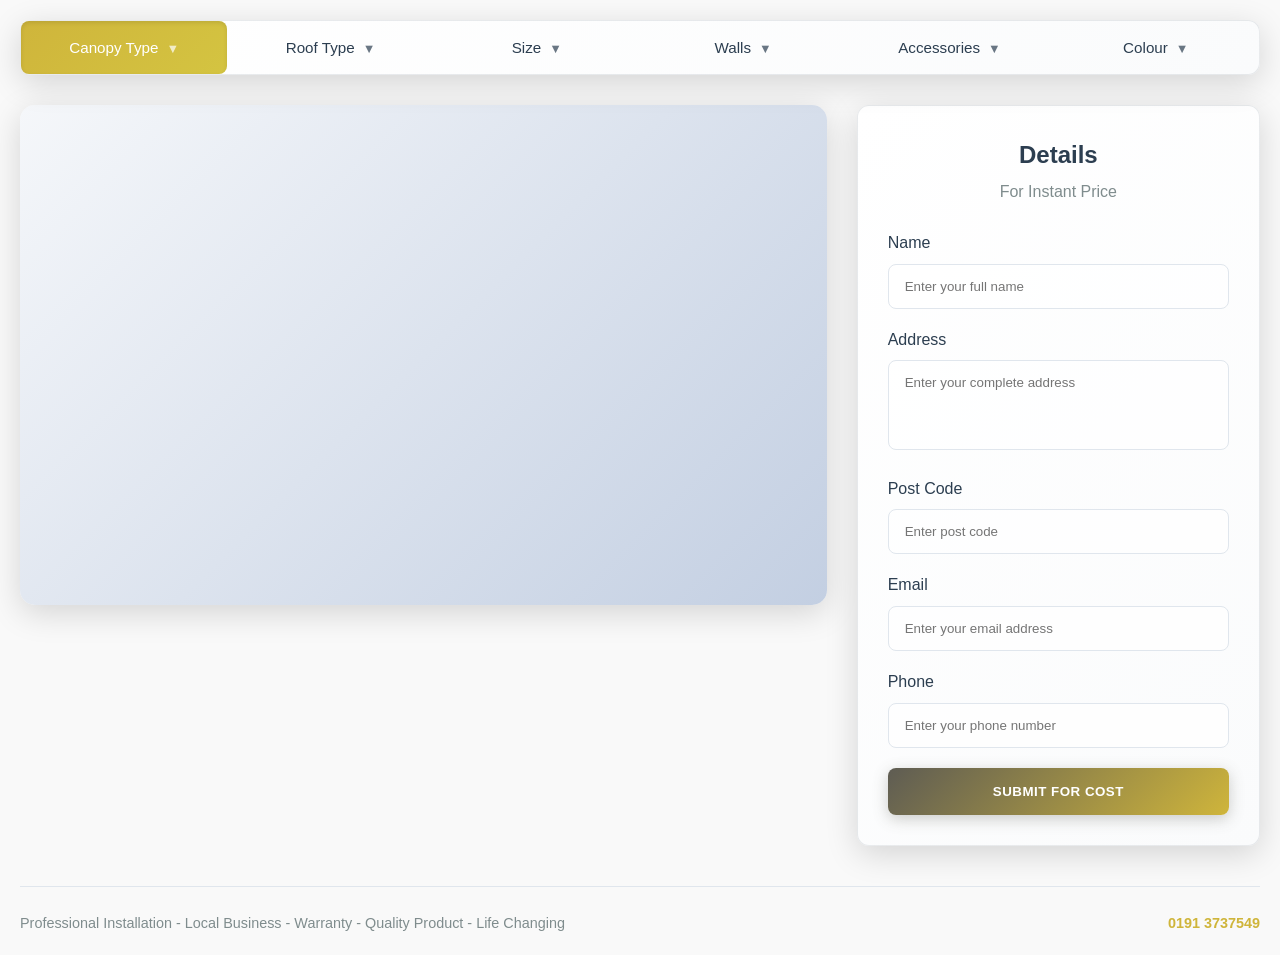
==== index.html @ e309e25f "Initial canopy configurator setup - basic 3D scene working" ====
<!DOCTYPE html>
<html lang="en">
<head>
    <meta charset="UTF-8">
    <meta name="viewport" content="width=device-width, initial-scale=1.0">
    <title>Alfresko Canopy Configurator</title>
    <link rel="stylesheet" href="css/index.css">
</head>
<body>
    <div class="container">
        <!-- Professional Configuration Navigation -->
        <nav class="config-navigation">
            <ul class="nav-menu">
                <li class="nav-item">
                    <button class="nav-link active" data-tab="canopy">Canopy Type</button>
                    <div class="dropdown-menu">
                        <div class="dropdown-content">
                            <div class="dropdown-grid">
                                <div class="dropdown-option selected">Free Standing Canopy</div>
                                <div class="dropdown-option">Wall Mounted Canopy</div>
                            </div>
                        </div>
                    </div>
                </li>
                
                <li class="nav-item">
                    <button class="nav-link" data-tab="roof">Roof Type</button>
                    <div class="dropdown-menu">
                        <div class="dropdown-content">
                            <div class="dropdown-grid">
                                <div class="dropdown-option">Clear Polycarbonate</div>
                                <div class="dropdown-option">Tinted Polycarbonate</div>
                                <div class="dropdown-option">Tempered Glass</div>
                                <div class="dropdown-option">Insulated Panels</div>
                                <div class="dropdown-option">Solar Panels</div>
                                <div class="dropdown-option">Retractable Fabric</div>
                            </div>
                        </div>
                    </div>
                </li>
                
                <li class="nav-item">
                    <button class="nav-link" data-tab="size">Size</button>
                    <div class="dropdown-menu">
                        <div class="dropdown-content">
                            <div class="size-options">
                                <div class="size-option">
                                    <span>Small</span>
                                    <span class="size-dimensions">3m × 2m</span>
                                </div>
                                <div class="size-option">
                                    <span>Medium</span>
                                    <span class="size-dimensions">4m × 3m</span>
                                </div>
                                <div class="size-option">
                                    <span>Large</span>
                                    <span class="size-dimensions">6m × 4m</span>
                                </div>
                                <div class="size-option">
                                    <span>Extra Large</span>
                                    <span class="size-dimensions">8m × 5m</span>
                                </div>
                                <div class="size-option">
                                    <span>Custom Size</span>
                                    <span class="size-dimensions">Your dimensions</span>
                                </div>
                            </div>
                        </div>
                    </div>
                </li>
                
                <li class="nav-item">
                    <button class="nav-link" data-tab="walls">Walls</button>
                    <div class="dropdown-menu">
                        <div class="dropdown-content">
                            <div class="wall-options">
                                <div class="wall-selection">
                                    <div class="wall-checkbox">
                                        <input type="checkbox" id="front-wall">
                                        <label for="front-wall">Front Wall</label>
                                    </div>
                                    <div class="wall-checkbox">
                                        <input type="checkbox" id="back-wall">
                                        <label for="back-wall">Back Wall</label>
                                    </div>
                                    <div class="wall-checkbox">
                                        <input type="checkbox" id="left-wall">
                                        <label for="left-wall">Left Wall</label>
                                    </div>
                                    <div class="wall-checkbox">
                                        <input type="checkbox" id="right-wall">
                                        <label for="right-wall">Right Wall</label>
                                    </div>
                                </div>
                                <div class="wall-types-grid">
                                    <div class="wall-type">Glass Panels</div>
                                    <div class="wall-type">Polycarbonate</div>
                                    <div class="wall-type">Privacy Screen</div>
                                    <div class="wall-type">Mesh Screen</div>
                                    <div class="wall-type">Solid Panel</div>
                                    <div class="wall-type">Bi-fold Doors</div>
                                </div>
                            </div>
                        </div>
                    </div>
                </li>
                
                <li class="nav-item">
                    <button class="nav-link" data-tab="accessories">Accessories</button>
                    <div class="dropdown-menu">
                        <div class="dropdown-content">
                            <div class="dropdown-grid">
                                <div class="dropdown-option">LED Lighting</div>
                                <div class="dropdown-option">Ceiling Fans</div>
                                <div class="dropdown-option">Heating System</div>
                                <div class="dropdown-option">Sound System</div>
                                <div class="dropdown-option">Remote Control</div>
                                <div class="dropdown-option">Weather Sensors</div>
                                <div class="dropdown-option">Guttering</div>
                                <div class="dropdown-option">Drainage System</div>
                            </div>
                        </div>
                    </div>
                </li>
                
                <li class="nav-item">
                    <button class="nav-link" data-tab="colour">Colour</button>
                    <div class="dropdown-menu">
                        <div class="dropdown-content">
                            <div class="color-palette">
                                <div class="color-option">
                                    <div class="color-swatch" style="background: #2c3e50;"></div>
                                    <span class="color-name">Charcoal</span>
                                </div>
                                <div class="color-option">
                                    <div class="color-swatch" style="background: #ffffff; border: 1px solid #ddd;"></div>
                                    <span class="color-name">White</span>
                                </div>
                                <div class="color-option">
                                    <div class="color-swatch" style="background: #8B4513;"></div>
                                    <span class="color-name">Bronze</span>
                                </div>
                                <div class="color-option">
                                    <div class="color-swatch" style="background: #708090;"></div>
                                    <span class="color-name">Slate Grey</span>
                                </div>
                                <div class="color-option">
                                    <div class="color-swatch" style="background: #228B22;"></div>
                                    <span class="color-name">Forest Green</span>
                                </div>
                                <div class="color-option">
                                    <div class="color-swatch" style="background: #8B0000;"></div>
                                    <span class="color-name">Deep Red</span>
                                </div>
                            </div>
                        </div>
                    </div>
                </li>
            </ul>
        </nav>

        <!-- Visualization and Side Content -->
        <div class="visualization-and-content">
            <!-- 3D Visualization Area -->
            <div id="visualization-area">
                <canvas id="scene-canvas"></canvas>
            </div>

            <!-- Side Content (Description and Customer Info) -->
            <div class="side-content">
                
                <div class="customer-info">
                    <div class="info-header">
                        <div class="info-title">Details</div>
                        <div class="info-subtitle">For Instant Price</div>
                    </div>
                    <form>
                        <div class="form-group">
                            <label for="name">Name</label>
                            <input type="text" id="name" name="name" placeholder="Enter your full name">
                        </div>
                        <div class="form-group">
                            <label for="address">Address</label>
                            <textarea id="address" name="address" placeholder="Enter your complete address"></textarea>
                        </div>
                        <div class="form-group">
                            <label for="postcode">Post Code</label>
                            <input type="text" id="postcode" name="postcode" placeholder="Enter post code">
                        </div>
                        <div class="form-group">
                            <label for="email">Email</label>
                            <input type="email" id="email" name="email" placeholder="Enter your email address">
                        </div>
                        <div class="form-group">
                            <label for="phone">Phone</label>
                            <input type="tel" id="phone" name="phone" placeholder="Enter your phone number">
                        </div>
                        <button type="button" class="submit-button">Submit for Cost</button>
                    </form>
                </div>
            </div>
        </div>

        <!-- Footer -->
        <footer class="footer">
            <div class="company-info">
                Professional Installation - Local Business - Warranty - Quality Product - Life Changing
            </div>
            <div class="contact-info">
                0191 3737549
            </div>
        </footer>
    </div>
    <script type="module" src="js/index.js"></script>
</body>
</html>
---- css/index.css ----
/* ===== GENERAL STYLES ===== */
        :root {
            --primary-color: #2c3e50;
            --secondary-color: #CFB53B;
            --accent-color: #5e5c53;
            --light-gray: #f5f7fa;
            --mid-gray: #e0e6ed;
            --dark-gray: #7f8c8d;
            --white: #ffffff;
            --shadow: 0 2px 10px rgba(0, 0, 0, 0.1);
            --dropdown-shadow: 0 8px 32px rgba(0, 0, 0, 0.15);
            --transition: all 0.3s cubic-bezier(0.4, 0, 0.2, 1);
            --dropdown-bg: rgba(255, 255, 255, 0.95);
            --dropdown-border: rgba(44, 62, 80, 0.1);
        }

        * {
            margin: 0;
            padding: 0;
            box-sizing: border-box;
        }

        body {
            font-family: 'Segoe UI', Tahoma, Geneva, Verdana, sans-serif;
            color: var(--primary-color);
            background-color: #f9f9f9;
            line-height: 1.6;
        }

        .container {
            max-width: 1400px;
            margin: 0 auto;
            padding: 20px;
        }

        button, .btn {
            cursor: pointer;
            border: none;
            background: none;
            transition: var(--transition);
        }

        /* ===== PROFESSIONAL DROPDOWN NAVIGATION ===== */
        .config-navigation {
            background: linear-gradient(135deg, var(--white) 0%, #fafbfc 100%);
            border-radius: 12px;
            box-shadow: var(--dropdown-shadow);
            margin-bottom: 30px;
            position: relative;
            z-index: 1000;
            backdrop-filter: blur(10px);
            border: 1px solid var(--dropdown-border);
        }

        .nav-menu {
            display: flex;
            list-style: none;
            margin: 0;
            padding: 0;
            position: relative;
        }

        .nav-item {
            position: relative;
            flex: 1;
        }

        .nav-link {
            display: block;
            padding: 18px 20px;
            text-decoration: none;
            color: var(--primary-color);
            font-weight: 500;
            font-size: 0.95rem;
            text-align: center;
            transition: var(--transition);
            position: relative;
            background: transparent;
            border: none;
            width: 100%;
            cursor: pointer;
            border-radius: 8px;
        }

        .nav-link:hover {
            background: linear-gradient(135deg, var(--secondary-color), #d4c441);
            color: var(--white);
            transform: translateY(-1px);
        }

        .nav-link.active {
            background: linear-gradient(135deg, var(--secondary-color), #d4c441);
            color: var(--white);
            box-shadow: inset 0 2px 4px rgba(0, 0, 0, 0.1);
        }

        .nav-link::after {
            content: '▼';
            margin-left: 8px;
            font-size: 0.8rem;
            opacity: 0.7;
            transition: var(--transition);
        }

        .nav-item:hover .nav-link::after {
            transform: rotate(180deg);
        }

        /* Professional Dropdown Menus */
        .dropdown-menu {
            position: absolute;
            top: 100%;
            left: 0;
            background: var(--dropdown-bg);
            backdrop-filter: blur(20px);
            border: 1px solid var(--dropdown-border);
            border-radius: 12px;
            box-shadow: var(--dropdown-shadow);
            opacity: 0;
            visibility: hidden;
            transform: translateY(-10px);
            transition: var(--transition);
            z-index: 1001;
            margin-top: 8px;
            overflow: visible;
        }

        .nav-item:hover .dropdown-menu {
            opacity: 1;
            visibility: visible;
            transform: translateY(0);
        }

        .dropdown-content {
            padding: 16px;
        }

        .dropdown-grid {
            display: grid;
            grid-template-columns: repeat(auto-fit, minmax(200px, max-content));
            gap: 12px;
        }

        .dropdown-option {
            padding: 14px 18px;
            border-radius: 8px;
            cursor: pointer;
            transition: var(--transition);
            background: rgba(255, 255, 255, 0.6);
            border: 1px solid rgba(44, 62, 80, 0.08);
            text-align: center;
            font-weight: 500;
            position: relative;
            overflow: hidden;
        }

        .dropdown-option::before {
            content: '';
            position: absolute;
            top: 0;
            left: -100%;
            width: 100%;
            height: 100%;
            background: linear-gradient(90deg, transparent, rgba(207, 181, 59, 0.2), transparent);
            transition: left 0.5s;
        }

        .dropdown-option:hover::before {
            left: 100%;
        }

        .dropdown-option:hover {
            background: linear-gradient(135deg, var(--secondary-color), #d4c441);
            color: var(--white);
            transform: translateY(-2px);
            box-shadow: 0 8px 25px rgba(207, 181, 59, 0.3);
        }

        .dropdown-option.selected {
            background: linear-gradient(135deg, var(--secondary-color), #d4c441);
            color: var(--white);
            box-shadow: 0 4px 15px rgba(207, 181, 59, 0.4);
        }

        /* Special styling for different dropdown types */
        .size-options {
            display: flex;
            flex-direction: column;
            gap: 8px;
        }

        .size-option {
            display: flex;
            justify-content: space-between;
            align-items: center;
            padding: 12px 16px;
            background: rgba(255, 255, 255, 0.8);
            border-radius: 6px;
            border: 1px solid rgba(44, 62, 80, 0.1);
            transition: var(--transition);
        }

        .size-option:hover {
            background: var(--secondary-color);
            color: var(--white);
            transform: translateX(4px);
        }

        .size-dimensions {
            font-size: 0.9rem;
            opacity: 0.8;
        }

        .wall-options {
            display: grid;
            grid-template-columns: 1fr 2fr;
            gap: 16px;
            align-items: start;
        }

        .wall-selection {
            display: flex;
            flex-direction: column;
            gap: 8px;
        }

        .wall-checkbox {
            display: flex;
            align-items: center;
            padding: 10px 12px;
            background: rgba(255, 255, 255, 0.8);
            border-radius: 6px;
            cursor: pointer;
            transition: var(--transition);
            border: 1px solid rgba(44, 62, 80, 0.1);
        }

        .wall-checkbox:hover {
            background: var(--light-gray);
            transform: translateX(2px);
        }

        .wall-checkbox input[type="checkbox"] {
            margin-right: 10px;
            accent-color: var(--secondary-color);
        }

        .wall-types-grid {
            display: grid;
            grid-template-columns: repeat(auto-fit, minmax(120px, 1fr));
            gap: 8px;
        }

        .wall-type {
            padding: 10px;
            background: rgba(255, 255, 255, 0.8);
            border-radius: 6px;
            text-align: center;
            font-size: 0.85rem;
            border: 1px solid rgba(44, 62, 80, 0.1);
            transition: var(--transition);
        }

        .wall-type:hover {
            background: var(--secondary-color);
            color: var(--white);
        }

        .color-palette {
            display: grid;
            grid-template-columns: repeat(auto-fit, minmax(100px, 1fr));
            gap: 12px;
        }

        .color-option {
            display: flex;
            flex-direction: column;
            align-items: center;
            padding: 12px;
            border-radius: 8px;
            cursor: pointer;
            transition: var(--transition);
            background: rgba(255, 255, 255, 0.8);
            border: 1px solid rgba(44, 62, 80, 0.1);
        }

        .color-swatch {
            width: 40px;
            height: 40px;
            border-radius: 50%;
            margin-bottom: 8px;
            box-shadow: 0 2px 8px rgba(0, 0, 0, 0.2);
            transition: var(--transition);
        }

        .color-option:hover .color-swatch {
            transform: scale(1.1);
            box-shadow: 0 4px 15px rgba(0, 0, 0, 0.3);
        }

        .color-name {
            font-size: 0.8rem;
            font-weight: 500;
        }

        /* ===== VISUALIZATION AND CONTENT LAYOUT ===== */
        .visualization-and-content {
            display: flex;
            gap: 30px;
            margin-bottom: 30px;
        }

        #visualization-area {
            flex: 2;
            position: relative;
            height: 500px;
            background: linear-gradient(135deg, #f5f7fa 0%, #c3cfe2 100%);
            border-radius: 15px;
            box-shadow: var(--dropdown-shadow);
            overflow: hidden;
        }

        #scene-canvas {
            width: 100%;
            height: 100%;
            border-radius: 15px;
        }

        .side-content {
            flex: 1;
            display: flex;
            flex-direction: column;
            gap: 20px;
        }

        /* ===== PROCESS STEPS ===== */
        .process-steps {
            display: flex;
            justify-content: space-around;
            margin-bottom: 30px;
            padding: 0 40px;
        }

        .step {
            display: flex;
            flex-direction: column;
            align-items: center;
            position: relative;
            width: 20%;
        }

        .step-number {
            width: 40px;
            height: 40px;
            border-radius: 50%;
            background: linear-gradient(135deg, var(--light-gray), var(--mid-gray));
            color: var(--dark-gray);
            display: flex;
            justify-content: center;
            align-items: center;
            margin-bottom: 10px;
            font-weight: bold;
            border: 2px solid var(--mid-gray);
            transition: var(--transition);
        }

        .step.active .step-number {
            background: linear-gradient(135deg, var(--secondary-color), #d4c441);
            color: var(--white);
            border-color: var(--secondary-color);
            box-shadow: 0 4px 15px rgba(207, 181, 59, 0.4);
        }

        .step-text {
            text-align: center;
            font-size: 0.9rem;
            color: var(--dark-gray);
            font-weight: 500;
        }

        .step.active .step-text {
            color: var(--secondary-color);
            font-weight: 600;
        }

        .step::after {
            content: '';
            position: absolute;
            top: 20px;
            right: -50%;
            width: 100%;
            height: 2px;
            background: linear-gradient(90deg, var(--mid-gray), transparent);
            z-index: -1;
        }

        .step:last-child::after {
            display: none;
        }

        .description-section {
            background: linear-gradient(135deg, var(--white) 0%, #fafbfc 100%);
            border-radius: 12px;
            padding: 30px;
            box-shadow: var(--dropdown-shadow);
            border: 1px solid var(--dropdown-border);
        }

        .description-section h2 {
            margin-bottom: 20px;
            color: var(--primary-color);
            font-weight: 600;
            font-size: 1.6rem;
            background: linear-gradient(135deg, var(--primary-color), var(--secondary-color));
            -webkit-background-clip: text;
            -webkit-text-fill-color: transparent;
            background-clip: text;
        }

        .customer-info {
            background: linear-gradient(135deg, var(--white) 0%, #fafbfc 100%);
            border-radius: 12px;
            padding: 30px;
            box-shadow: var(--dropdown-shadow);
            border: 1px solid var(--dropdown-border);
        }

        .info-header {
            text-align: center;
            margin-bottom: 25px;
        }

        .info-title {
            font-size: 1.5rem;
            color: var(--primary-color);
            margin-bottom: 5px;
            font-weight: 600;
        }

        .info-subtitle {
            font-size: 1rem;
            color: var(--dark-gray);
        }

        .form-group {
            margin-bottom: 18px;
        }

        .form-group label {
            display: block;
            margin-bottom: 8px;
            font-weight: 500;
            color: var(--primary-color);
        }

        .form-group input, .form-group textarea {
            width: 100%;
            padding: 14px 16px;
            border: 1px solid var(--mid-gray);
            border-radius: 8px;
            transition: var(--transition);
            font-family: inherit;
            background: rgba(255, 255, 255, 0.8);
        }

        .form-group input:focus, .form-group textarea:focus {
            border-color: var(--secondary-color);
            outline: none;
            box-shadow: 0 0 0 3px rgba(207, 181, 59, 0.1);
            background: var(--white);
        }

        .form-group textarea {
            resize: none;
            height: 90px;
        }

        .submit-button {
            display: block;
            width: 100%;
            padding: 16px;
            background: linear-gradient(135deg, var(--accent-color), var(--secondary-color));
            color: var(--white);
            text-align: center;
            border-radius: 8px;
            font-weight: 600;
            cursor: pointer;
            margin-top: 20px;
            box-shadow: 0 4px 15px rgba(94, 92, 83, 0.3);
            transition: var(--transition);
            text-transform: uppercase;
            letter-spacing: 0.5px;
        }

        .submit-button:hover {
            background: linear-gradient(135deg, var(--secondary-color), #d4c441);
            transform: translateY(-2px);
            box-shadow: 0 8px 25px rgba(207, 181, 59, 0.4);
        }

        /* ===== FOOTER ===== */
        .footer {
            display: flex;
            justify-content: space-between;
            align-items: center;
            margin-top: 40px;
            padding-top: 25px;
            border-top: 1px solid var(--mid-gray);
            color: var(--dark-gray);
            font-size: 0.9rem;
        }

        .company-info {
            max-width: 60%;
            font-weight: 500;
        }

        .contact-info {
            text-align: right;
            font-weight: 600;
            color: var(--secondary-color);
        }

        /* ===== RESPONSIVE STYLES ===== */
        @media (max-width: 1200px) {
            .visualization-and-content {
                flex-direction: column;
            }

            .side-content {
                flex-direction: row;
                gap: 30px;
            }

            .description-section,
            .customer-info {
                flex: 1;
            }
        }

        @media (max-width: 768px) {
            .nav-menu {
                flex-direction: column;
            }
            
            .nav-item {
                width: 100%;
            }
            
            .dropdown-menu {
                position: static;
                opacity: 1;
                visibility: visible;
                transform: none;
                margin-top: 0;
                display: none;
            }
            
            .nav-item:hover .dropdown-menu {
                display: block;
            }
            
            .process-steps {
                flex-direction: column;
                align-items: flex-start;
                padding-left: 20px;
            }

            .step {
                width: 100%;
                flex-direction: row;
                margin-bottom: 15px;
                align-items: flex-start;
            }

            .step-number {
                margin-right: 15px;
                margin-bottom: 0;
            }

            .side-content {
                flex-direction: column;
            }
        }
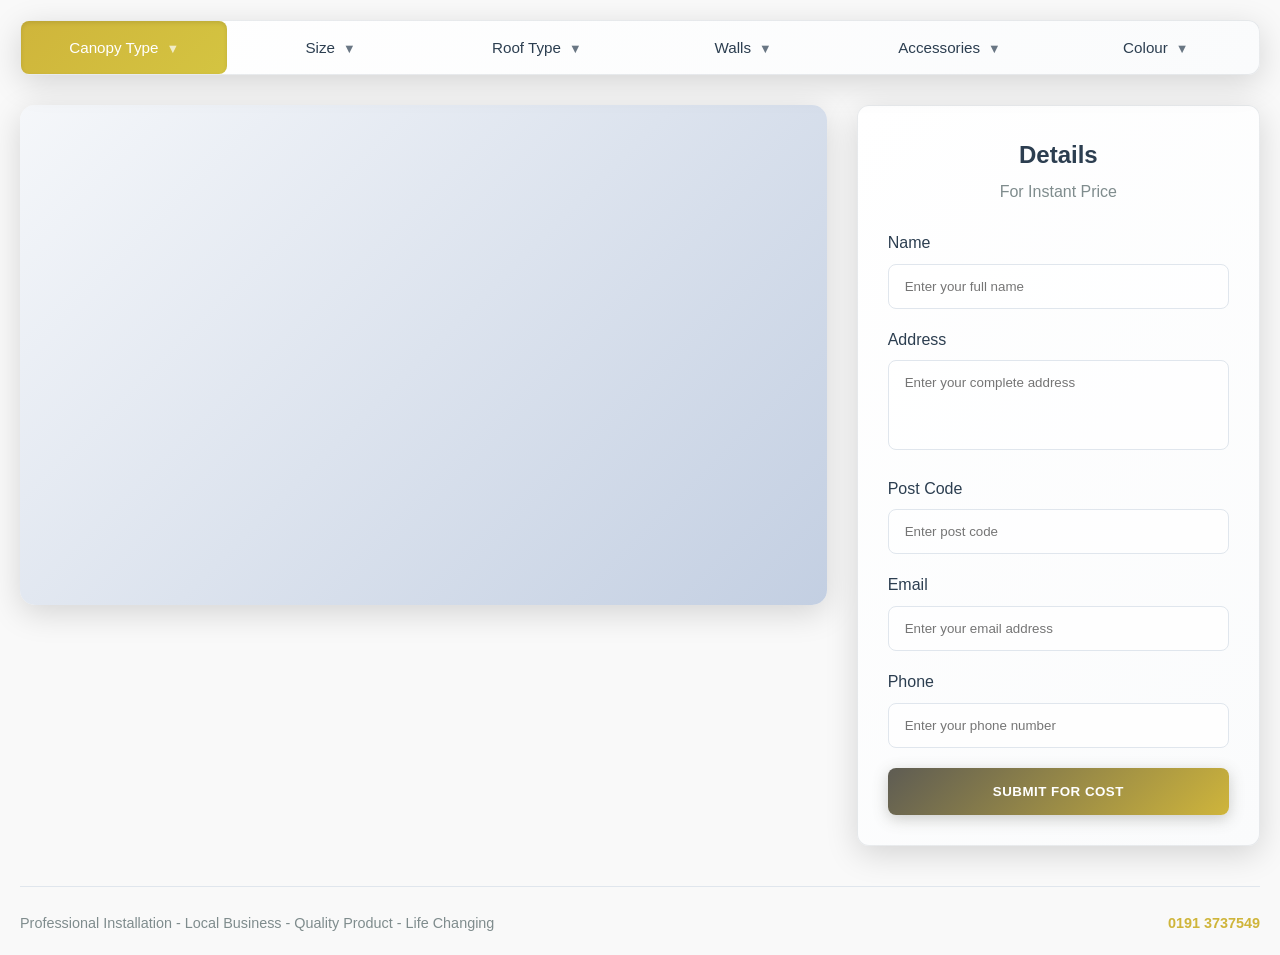
==== commit 0e3d2050: "last commit before major updates" ====
--- a/index.html
+++ b/index.html
@@ -8,10 +8,10 @@
 </head>
 <body>
     <div class="container">
-        <!-- Professional Configuration Navigation -->
+
         <nav class="config-navigation">
             <ul class="nav-menu">
-                <li class="nav-item">
+                <li class ="nav-item">
                     <button class="nav-link active" data-tab="canopy">Canopy Type</button>
                     <div class="dropdown-menu">
                         <div class="dropdown-content">
@@ -22,53 +22,43 @@
                         </div>
                     </div>
                 </li>
-                
+                <li class="nav-item size-tab">
+                    <button class="nav-link" data-tab="size">Size</button>
+                    <div class="dropdown-menu">
+                        <div class="dropdown-content">
+                            <div class="spinner-container">
+                                <div class="spinner-row">
+                                    <span class="spinner-label">Width:</span>
+                                    <div class="spinner-control">
+                                        <input type="number" class="spinner-input" id="width" value="1" min="1" max="10" step="1">
+                                    </div>
+                                    <span class="spinner-unit">m</span>
+                                </div>
+                                <div class="spinner-row">
+                                    <span class="spinner-label">Length:</span>
+                                    <div class="spinner-control">
+                                        <input type="number" class="spinner-input" id="length" value="1" min="1" max="10" step="1">
+                                    </div>
+                                    <span class="spinner-unit">m</span>
+                                </div>
+                            </div>
+                        </div>
+                    </div>
+                </li>
                 <li class="nav-item">
                     <button class="nav-link" data-tab="roof">Roof Type</button>
                     <div class="dropdown-menu">
                         <div class="dropdown-content">
                             <div class="dropdown-grid">
-                                <div class="dropdown-option">Clear Polycarbonate</div>
-                                <div class="dropdown-option">Tinted Polycarbonate</div>
-                                <div class="dropdown-option">Tempered Glass</div>
-                                <div class="dropdown-option">Insulated Panels</div>
-                                <div class="dropdown-option">Solar Panels</div>
-                                <div class="dropdown-option">Retractable Fabric</div>
-                            </div>
-                        </div>
-                    </div>
-                </li>
-                
-                <li class="nav-item">
-                    <button class="nav-link" data-tab="size">Size</button>
-                    <div class="dropdown-menu">
-                        <div class="dropdown-content">
-                            <div class="size-options">
-                                <div class="size-option">
-                                    <span>Small</span>
-                                    <span class="size-dimensions">3m × 2m</span>
-                                </div>
-                                <div class="size-option">
-                                    <span>Medium</span>
-                                    <span class="size-dimensions">4m × 3m</span>
-                                </div>
-                                <div class="size-option">
-                                    <span>Large</span>
-                                    <span class="size-dimensions">6m × 4m</span>
-                                </div>
-                                <div class="size-option">
-                                    <span>Extra Large</span>
-                                    <span class="size-dimensions">8m × 5m</span>
-                                </div>
-                                <div class="size-option">
-                                    <span>Custom Size</span>
-                                    <span class="size-dimensions">Your dimensions</span>
-                                </div>
-                            </div>
-                        </div>
-                    </div>
-                </li>
-                
+                                <div class="dropdown-option"> Flat glass roof</div>
+                                <div class="dropdown-option">Slopped glass roof</div>
+                                <div class="dropdown-option">Slopped polycarbonate roof</div>
+                                <div class="dropdown-option">Flat roof louvred</div>
+                                <div class="dropdown-option">Flat roof louvred - retractable</div>
+                            </div>
+                        </div>
+                    </div>
+                </li>
                 <li class="nav-item">
                     <button class="nav-link" data-tab="walls">Walls</button>
                     <div class="dropdown-menu">
@@ -93,7 +83,7 @@
                                     </div>
                                 </div>
                                 <div class="wall-types-grid">
-                                    <div class="wall-type">Glass Panels</div>
+                                    <div class="wall-type"></div>
                                     <div class="wall-type">Polycarbonate</div>
                                     <div class="wall-type">Privacy Screen</div>
                                     <div class="wall-type">Mesh Screen</div>
@@ -104,7 +94,7 @@
                         </div>
                     </div>
                 </li>
-                
+
                 <li class="nav-item">
                     <button class="nav-link" data-tab="accessories">Accessories</button>
                     <div class="dropdown-menu">
@@ -122,8 +112,8 @@
                         </div>
                     </div>
                 </li>
-                
-                <li class="nav-item">
+
+                 <li class="nav-item">
                     <button class="nav-link" data-tab="colour">Colour</button>
                     <div class="dropdown-menu">
                         <div class="dropdown-content">
@@ -156,10 +146,11 @@
                         </div>
                     </div>
                 </li>
+
             </ul>
         </nav>
 
-        <!-- Visualization and Side Content -->
+                <!-- Visualization and Side Content -->
         <div class="visualization-and-content">
             <!-- 3D Visualization Area -->
             <div id="visualization-area">
@@ -201,16 +192,16 @@
             </div>
         </div>
 
-        <!-- Footer -->
-        <footer class="footer">
+         <footer class="footer">
             <div class="company-info">
-                Professional Installation - Local Business - Warranty - Quality Product - Life Changing
+                Professional Installation - Local Business - Quality Product - Life Changing
             </div>
             <div class="contact-info">
                 0191 3737549
             </div>
         </footer>
     </div>
+
     <script type="module" src="js/index.js"></script>
 </body>
 </html>
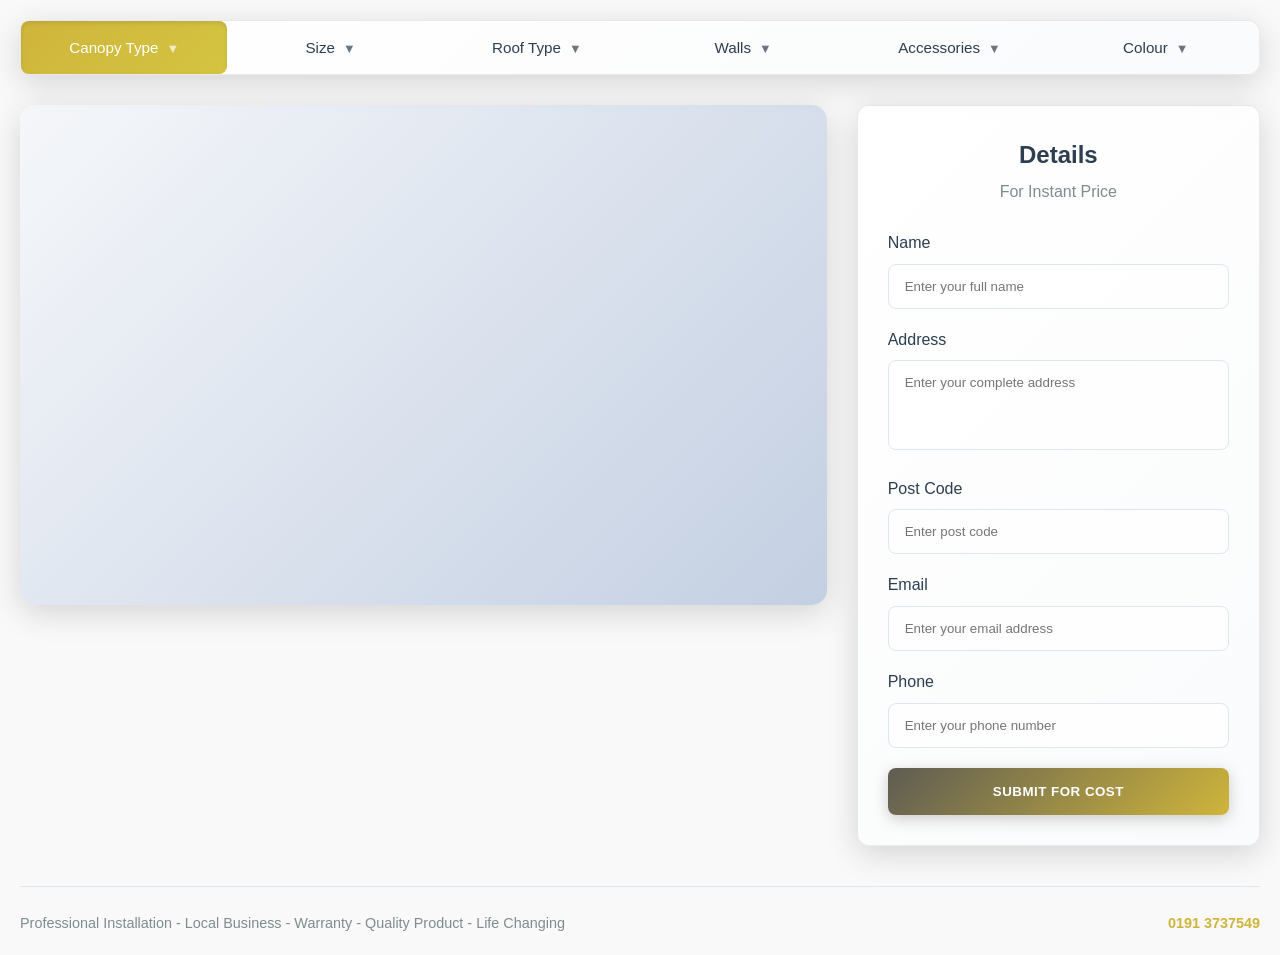
==== commit ca5527e9: "Fix camera controls: lock rotation target and disable right-click pan" ====
--- a/index.html
+++ b/index.html
@@ -8,10 +8,10 @@
 </head>
 <body>
     <div class="container">
-
+        <!-- Professional Configuration Navigation -->
         <nav class="config-navigation">
             <ul class="nav-menu">
-                <li class ="nav-item">
+                <li class="nav-item">
                     <button class="nav-link active" data-tab="canopy">Canopy Type</button>
                     <div class="dropdown-menu">
                         <div class="dropdown-content">
@@ -22,29 +22,38 @@
                         </div>
                     </div>
                 </li>
-                <li class="nav-item size-tab">
+
+                                <li class="nav-item">
                     <button class="nav-link" data-tab="size">Size</button>
                     <div class="dropdown-menu">
                         <div class="dropdown-content">
-                            <div class="spinner-container">
-                                <div class="spinner-row">
-                                    <span class="spinner-label">Width:</span>
-                                    <div class="spinner-control">
-                                        <input type="number" class="spinner-input" id="width" value="1" min="1" max="10" step="1">
-                                    </div>
-                                    <span class="spinner-unit">m</span>
-                                </div>
-                                <div class="spinner-row">
-                                    <span class="spinner-label">Length:</span>
-                                    <div class="spinner-control">
-                                        <input type="number" class="spinner-input" id="length" value="1" min="1" max="10" step="1">
-                                    </div>
-                                    <span class="spinner-unit">m</span>
-                                </div>
-                            </div>
-                        </div>
-                    </div>
-                </li>
+                            <div class="size-options">
+                                <div class="size-option">
+                                    <span>Small</span>
+                                    <span class="size-dimensions">3m × 2m</span>
+                                </div>
+                                <div class="size-option">
+                                    <span>Medium</span>
+                                    <span class="size-dimensions">4m × 3m</span>
+                                </div>
+                                <div class="size-option">
+                                    <span>Large</span>
+                                    <span class="size-dimensions">6m × 4m</span>
+                                </div>
+                                <div class="size-option">
+                                    <span>Extra Large</span>
+                                    <span class="size-dimensions">8m × 5m</span>
+                                </div>
+                                <div class="size-option">
+                                    <span>Custom Size</span>
+                                    <span class="size-dimensions">Your dimensions</span>
+                                </div>
+                            </div>
+                        </div>
+                    </div>
+                </li>
+                
+                
                 <li class="nav-item">
                     <button class="nav-link" data-tab="roof">Roof Type</button>
                     <div class="dropdown-menu">
@@ -55,10 +64,13 @@
                                 <div class="dropdown-option">Slopped polycarbonate roof</div>
                                 <div class="dropdown-option">Flat roof louvred</div>
                                 <div class="dropdown-option">Flat roof louvred - retractable</div>
-                            </div>
-                        </div>
-                    </div>
-                </li>
+                               
+                            </div>
+                        </div>
+                    </div>
+                </li>
+                
+
                 <li class="nav-item">
                     <button class="nav-link" data-tab="walls">Walls</button>
                     <div class="dropdown-menu">
@@ -83,7 +95,7 @@
                                     </div>
                                 </div>
                                 <div class="wall-types-grid">
-                                    <div class="wall-type"></div>
+                                    <div class="wall-type">Glass Panels</div>
                                     <div class="wall-type">Polycarbonate</div>
                                     <div class="wall-type">Privacy Screen</div>
                                     <div class="wall-type">Mesh Screen</div>
@@ -94,7 +106,7 @@
                         </div>
                     </div>
                 </li>
-
+                
                 <li class="nav-item">
                     <button class="nav-link" data-tab="accessories">Accessories</button>
                     <div class="dropdown-menu">
@@ -112,8 +124,8 @@
                         </div>
                     </div>
                 </li>
-
-                 <li class="nav-item">
+                
+                <li class="nav-item">
                     <button class="nav-link" data-tab="colour">Colour</button>
                     <div class="dropdown-menu">
                         <div class="dropdown-content">
@@ -146,11 +158,10 @@
                         </div>
                     </div>
                 </li>
-
             </ul>
         </nav>
 
-                <!-- Visualization and Side Content -->
+        <!-- Visualization and Side Content -->
         <div class="visualization-and-content">
             <!-- 3D Visualization Area -->
             <div id="visualization-area">
@@ -192,16 +203,16 @@
             </div>
         </div>
 
-         <footer class="footer">
+        <!-- Footer -->
+        <footer class="footer">
             <div class="company-info">
-                Professional Installation - Local Business - Quality Product - Life Changing
+                Professional Installation - Local Business - Warranty - Quality Product - Life Changing
             </div>
             <div class="contact-info">
                 0191 3737549
             </div>
         </footer>
     </div>
-
     <script type="module" src="js/index.js"></script>
 </body>
 </html>
